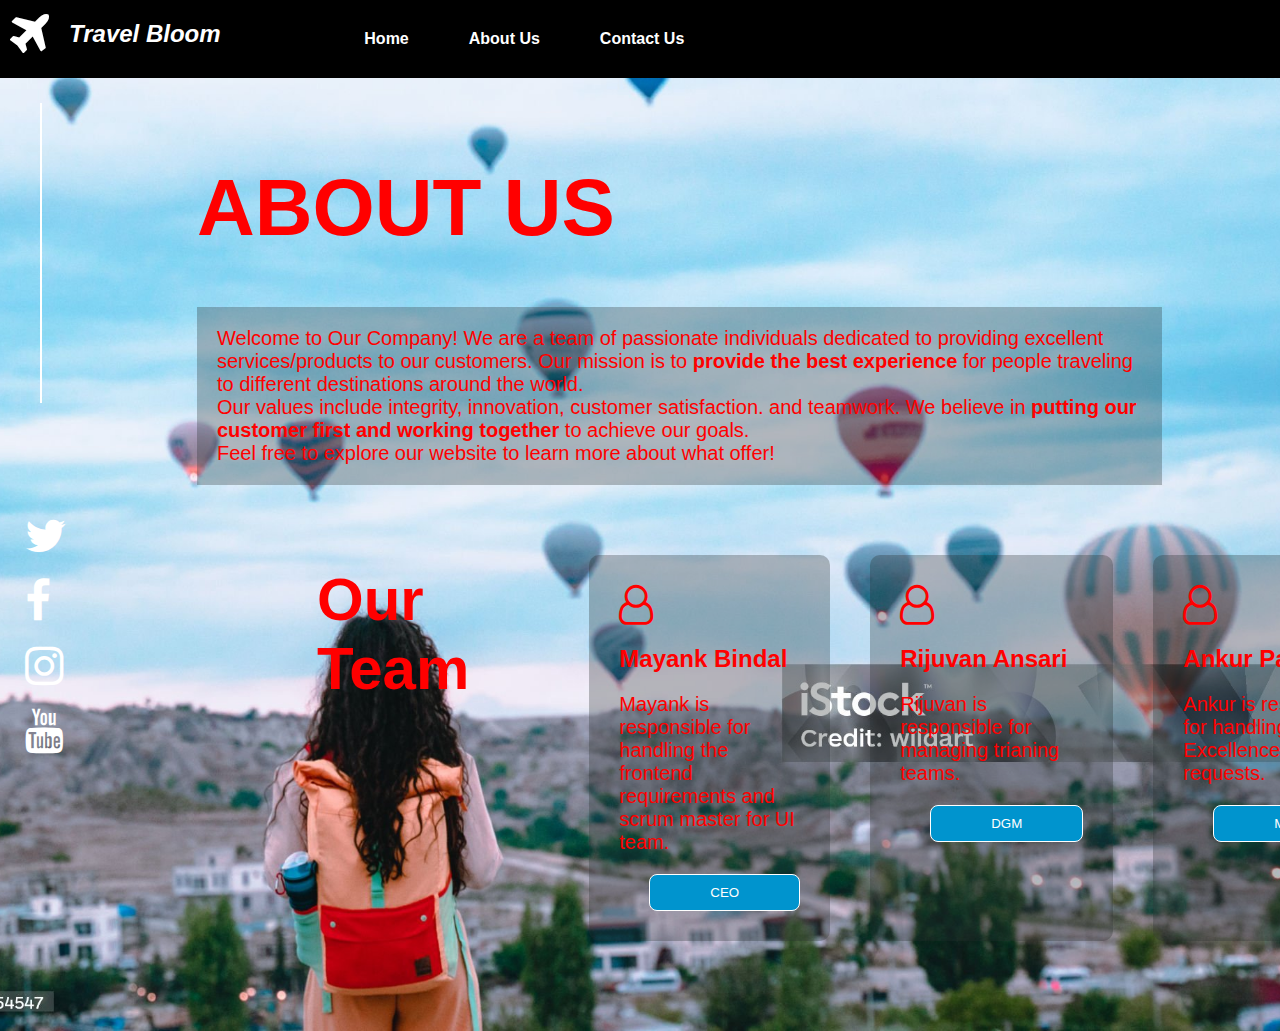
==== aboutUs.html @ 719f8fbe "first commit for travelBloom" ====
<!DOCTYPE html>
<html>
<head>
    <title>Travel Bloom Page</title>
    <link rel="stylesheet" href="styles.css">
    <link rel="stylesheet" href="https://cdnjs.cloudflare.com/ajax/libs/font-awesome/4.7.0/css/font-awesome.min.css">
</head>
<body>
    <div class="navbar">
        <div class="navbar">
            <i class="fa fa-plane" id="nav-icon"></i>
            <h2 id="app-name">Travel Bloom</h2>
        </div>
        <div class="navbar">
            <a href="travel_recommendation.html">Home</a>
            <a href="aboutUs.html">About Us</a>
            <a href="contactUs.html">Contact Us</a>
        </div>
        <div class="navbar-about-us"></div>
    </div>
    <div class="main-page">
        <div class="social-media-main">
            <div class="vertical-line">
            </div>
            <div class="social-media-section">
                <i class="fa fa-twitter social-media-btn"></i>
                <i class="fa fa-facebook social-media-btn"></i>
                <i class="fa fa-instagram social-media-btn"></i>
                <i class="fa fa-youtube social-media-btn"></i>
            </div>
        </div>
        <div class="about-us">
            <h1 id="intro-title">ABOUT US</h1>
            <p id="about-us-desc">Welcome to Our Company! We are a team of passionate individuals dedicated to providing excellent services/products to our customers. Our mission is to
                <strong>provide the best experience</strong> for people traveling to different destinations around the world.<br>

                Our values include integrity, innovation, customer satisfaction. and teamwork. We believe in <strong>putting our customer first and working together</strong> to achieve our goals.
                <br>
                Feel free to explore our website to learn more about what offer!</p>
            <div class="team-details">
                <h1 id="team-title">Our<br>Team</h1>
               <div class="team-details-desc">
                <div class="team-card">
                    <i class='fa fa-user-o'></i>
                    <h2>Mayank Bindal</h2>
                    <p>
                        Mayank is responsible for handling the frontend requirements and scrum master for UI team.
                    </p>
                    <button>CEO</button>
                </div>
                <div class="team-card">
                    <i class='fa fa-user-o'></i>
                    <h2>Rijuvan Ansari</h2>
                    <p>
                        Rijuvan is responsible for managing trianing teams.
                    </p>
                    <button>DGM</button>
                </div>
                <div class="team-card">
                    <i class='fa fa-user-o'></i>
                    <h2>Ankur Pathak</h2>
                    <p>
                        Ankur is responsible for handling Excellence Portal requests.
                    </p>
                    <button>Manager</button>
                </div>
               </div>
            </div>
        </div>
    </div>
    <script src="travel_recommendation.js"></script>
</body>
</html>
---- styles.css ----
body, html {
    font-family: Arial, Helvetica, sans-serif;
    margin: 0;
    padding: 0;
    height: 100%;
    width: 100%;
}

/* search result css */
.search-result {
    width: 650px;
    margin: 100px;
}
.search-result img {
    width: 650px;
    height: 350px;
    border-radius: 10px 10px 0px 0px;
}
.search-result h2 {
    margin: 20px;
}
.search-result p {
    margin: 20px;
    color: rgb(158, 147, 147) ;
    font-size: 18px;
    font-weight: normal;
}
.search-result button {
    margin: 10px 20px;
    background-color: #007054;
    color: white;
    border-radius: 5px;
    padding: 10px 20px;
    border: none;
    font-size: medium;
}
.search-result-element {
    margin-bottom: 30px;
    background-color: white;
    border-radius: 10px;
}
/* search result css */

/* Navbar css */
.navbar {
    background-color: black;
    color: white;
    overflow: hidden;
    display: flex;
    justify-content: space-between;
    height: auto;
    width: auto;
}
.nav-input {
    padding: 5px 5px 5px 15px;
    border-radius: 20px ;
    border: 1px solid black;
    width: 300px;
    height: 30px;
    margin: 5px ;
}
.navbar-about-us {
    margin-left: 472px;
}
.navbar a {
    text-decoration: none;
    margin: 30px;
    color: white;
    font-weight: bold;
}
#app-name {
    font-style: italic;
    margin: 20px;
}
.nav-button {
    padding: 5px 10px;
    margin: 20px 0px;
    border: 1px solid black;
    border-radius: 10px ;
    background-color: white;
    font-weight: bold;
    color: #0094ce;
    height: 40px;
}
#nav-icon {
    font-size: 50px;
    color: white;
    margin-top: 10px;
    margin-left: 10px;
}
.nav-button:hover {
    color: white;
    background-color: #0094ce;
}
.navbar ::placeholder {
    color: #0094ce;
    font-weight: bold;
}
.nav-right-section i {
    position: static;
}
.nav-right-section {
    margin-right: 20px;
}
/* Navbar css */

/* About Us page css */
.about-us {
    width: 85%;
    color: red;
    font-weight: bolder;
    padding: 20px;
    display: block;
    margin: 10px 100px;
}
#about-us-desc {
    width: 85%;
    font-size: 20px;
    font-weight: normal;
    background-color: rgba(41, 47, 46, 0.3);
    padding: 20px;
}
/* About Us page css */

.main-page {
    min-height: 100vh;
    min-width: 98vw;
    background-image: url('assets/backgroundImg3.jpg');
    background-size: cover;
    background-position: center;
    background-repeat: no-repeat;
    display: flex;
}
.page-intro {
    width: 600px;
    color: red;
    font-weight: bolder;
    padding: 20px;
    display: block;
    margin: 70px 150px;
}
#book-now-btn {
    background-color: #0094ce;
    color: white;
    border-radius: 5px;
    font-weight: bolder;
    padding: 10px 30px;
    border: none;
    font-size: x-large;
}
#book-now-btn:hover {
    color: #0094ce;
    background-color: white;
}
#intro-title {
    font-weight: bolder;
    font-size: 80px;
}
#intro-desc {
    font-size: 24px;
    font-weight: normal;
    margin-bottom: 50px;
}
.social-media-main {
    display: block;
    margin-left: 15px;
}
.vertical-line {
    border-left: 2px solid white;
    height: 300px;
    margin: 25px;
}
.social-media-section {
    display: flex;
    flex-direction: column;
    justify-content: flex-end;
    font-size: 45px;
    margin-top: 100px;
    color: white;
}
.social-media-btn {
    margin: 10px 
}


/* contact us page css */
.contact-us {
    color: red;
    font-weight: bolder;
    padding: 20px;
    display: block;
    margin: 200px 100px;
}
.contact-us p {
    font-size: 24px;
    font-weight: normal;
}
.contact-form {
    width: 700px;
    height: 500px;
    background-color: rgba(41, 47, 46, 0.3);
    margin: 200px 50px;
    padding: 20px;
    color: black;
    border-radius: 5px;
}
.contact-form-input {
    width: 700px;
    height: 30px;
    background-color:rgba(0, 0, 0, 0);
    border: 1px solid #ddd;
    border-radius: 5px;
}

.contact-form input::placeholder,
.contact-form textarea::placeholder {
    margin-left: 10px;
    color: rgb(223, 20, 20); /* Change to your desired color */
    opacity: 1; /* Ensure full opacity for modern browsers */
  }

#submit-btn {
    width: 700px;
    background-color: #0094ce;
    color: white;
    border-radius: 8px;
    padding: 10px 30px;
    border: none;
    font-size: x-large;
    margin: 10px 10px 0px 0px;
}
#submit-btn:hover {
    color: #0094ce;
    background-color: white;
}
#contact-msg {
    height: 200px;
}
/* contact us page css */

/* Teams page css */
.team-details{
    color: red;
    font-weight: bolder;
    padding: 20px;
    display: flex;
    margin: 10px 100px;
}
.team-details-desc {
    display: flex;
    justify-content: space-around;
    margin: 10px 100px;
}
#team-title {
    font-weight: bolder;
    font-size: 60px;
}
.team-card{
    background-color: rgba(41, 47, 46, 0.3);
    margin: 20px;
    padding: 30px;
    border-radius: 10px;
}
.team-card i {
    font-size: 40px;
}
.team-card p {
    font-size: 20px;
    font-weight: normal;
}
.team-card button {
    border-radius: 8px;
    padding: 10px 60px;
    color: white;
    background-color: #0094ce;
    border: 0.5px solid white;
    margin-left: 30px;
}
/* Teams page css */
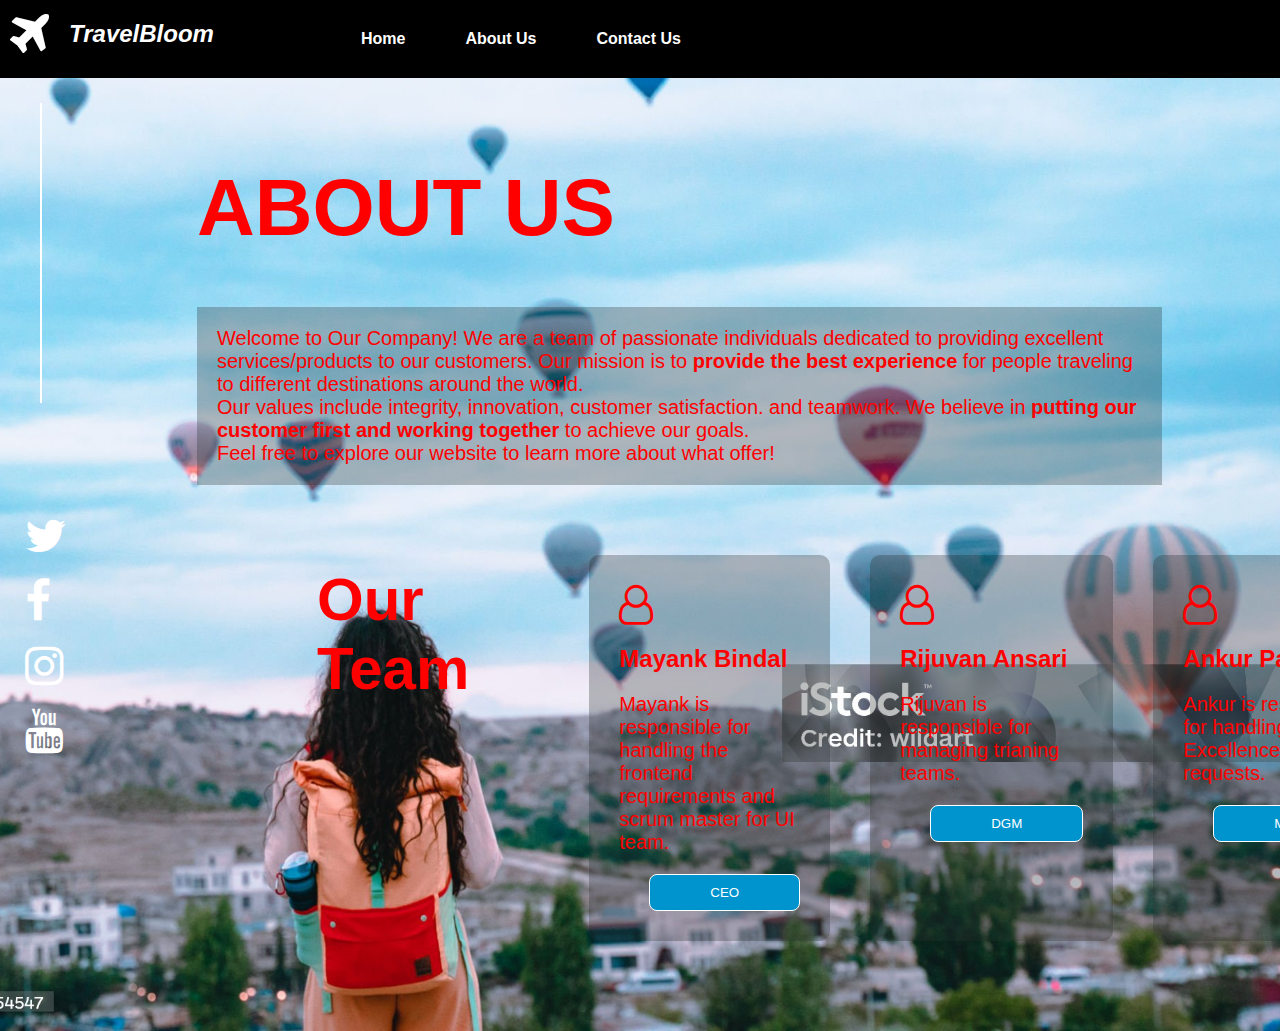
==== commit 3761e42d: "updated html and css" ====
--- a/aboutUs.html
+++ b/aboutUs.html
@@ -9,7 +9,7 @@
     <div class="navbar">
         <div class="navbar">
             <i class="fa fa-plane" id="nav-icon"></i>
-            <h2 id="app-name">Travel Bloom</h2>
+            <h2 id="app-name">TravelBloom</h2>
         </div>
         <div class="navbar">
             <a href="travel_recommendation.html">Home</a>
--- a/styles.css
+++ b/styles.css
@@ -27,7 +27,7 @@
 }
 .search-result button {
     margin: 10px 20px;
-    background-color: #007054;
+    background-color: #0094ce;
     color: white;
     border-radius: 5px;
     padding: 10px 20px;
